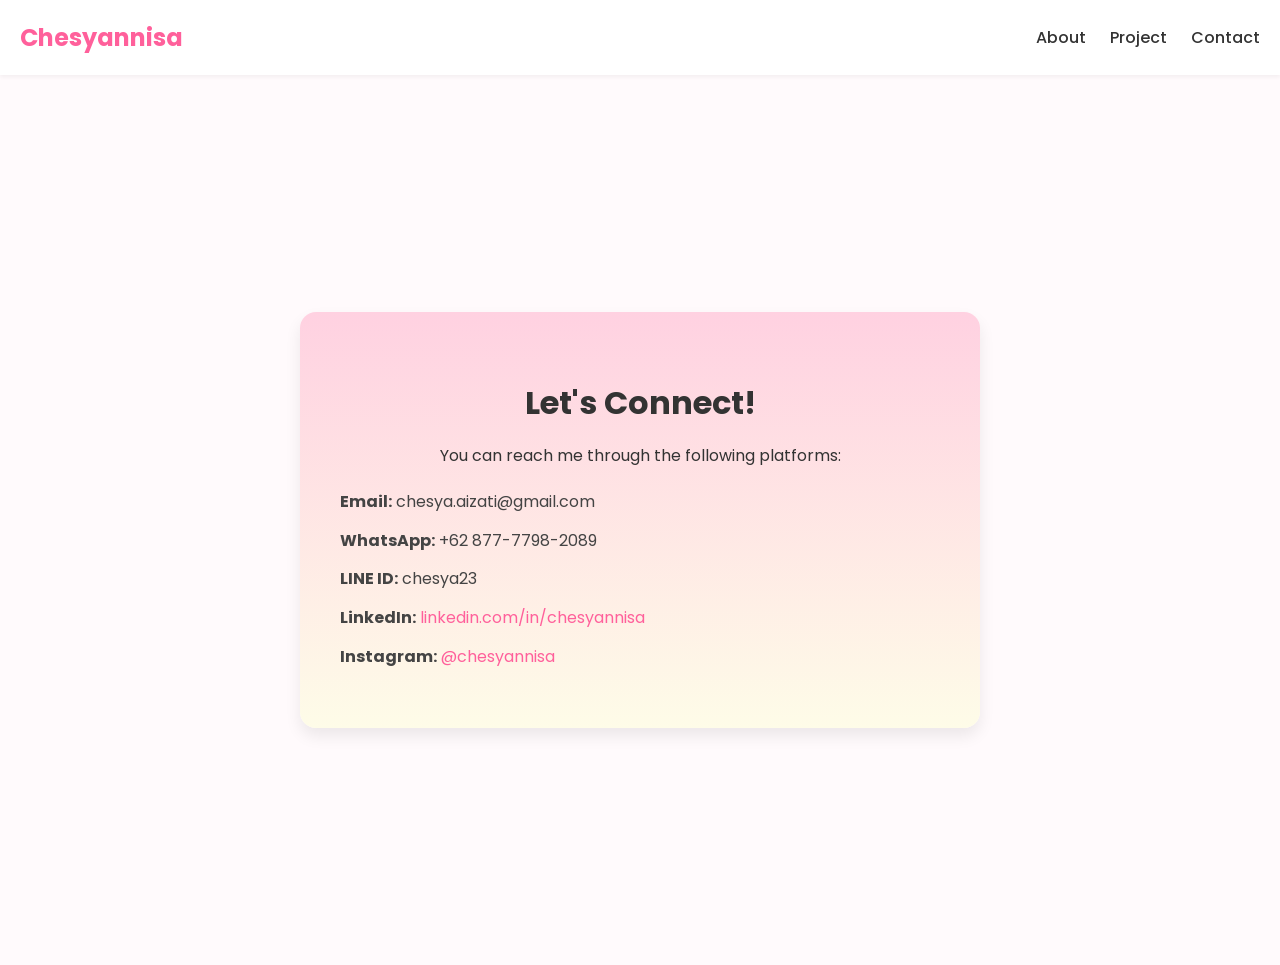
==== contact.html @ 94386bb0 "contact" ====
<!DOCTYPE html>
<html lang="en">
<head>
  <meta charset="UTF-8" />
  <meta name="viewport" content="width=device-width, initial-scale=1.0"/>
  <title>Contact</title>
  <link rel="stylesheet" href="contact.css" />
  <link href="https://fonts.googleapis.com/css2?family=Poppins&display=swap" rel="stylesheet" />
</head>
<body>
  <header class="header">
    <a href="homepage.html" class="logo">Chesyannisa</a>
    <nav class="nav">
      <a href="about.html">About</a>
      <a href="index.html">Project</a>
      <a href="contact.html">Contact</a>
    </nav>
  </header>

  <main class="contact-info-main">
    <section class="contact-info-section">
      <h1>Let's Connect!</h1>
      <p>You can reach me through the following platforms:</p>
      <ul class="contact-list">
        <li><strong>Email:</strong> chesya.aizati@gmail.com</li>
        <li><strong>WhatsApp:</strong> +62 877-7798-2089</li>
        <li><strong>LINE ID:</strong> chesya23</li>
        <li><strong>LinkedIn:</strong> <a href="https://linkedin.com/in/chesyannisa" target="_blank">linkedin.com/in/chesyannisa</a></li>
        <li><strong>Instagram:</strong> <a href="https://instagram.com/chesyannisa" target="_blank">@chesyannisa</a></li>
      </ul>
    </section>
  </main>
</body>
</html>
---- contact.css ----
body {
    margin: 0;
    font-family: 'Poppins', sans-serif;
    background-color: #fffafc;
    color: #333;
  }
  
  .header {
    display: flex;
    justify-content: space-between;
    align-items: center;
    padding: 20px;
    background-color: #ffffff;
    box-shadow: 0 2px 4px rgba(0,0,0,0.05);
  }
  
  .logo {
    font-size: 24px;
    font-weight: bold;
    color: #ff609b;
    text-decoration: none;
  }
  
  .nav a {
    margin-left: 20px;
    text-decoration: none;
    color: #333;
    font-weight: 500;
  }
  
  .nav a:hover {
    color: #ff609b;
  }
  
  .contact-info-main {
    display: flex;
    justify-content: center;
    align-items: center;
    min-height: 90vh;
    padding: 40px 20px;
  }
  
  .contact-info-section {
    max-width: 600px;
    width: 100%;
    background: linear-gradient(to bottom, #FFD1E1, #fefce8);
    padding: 40px;
    border-radius: 16px;
    box-shadow: 0 8px 16px rgba(0, 0, 0, 0.08);
    text-align: center;
  }
  
  .contact-info-section h1 {
    font-size: 32px;
    margin-bottom: 10px;
  }
  
  .contact-info-section p {
    font-size: 16px;
    margin-bottom: 20px;
  }
  
  .contact-list {
    list-style: none;
    padding: 0;
    text-align: left;
    font-size: 16px;
    line-height: 1.8;
    color: #444;
  }
  
  .contact-list li {
    margin-bottom: 10px;
  }
  
  .contact-list a {
    color: #ff609b;
    text-decoration: none;
  }
  
  .contact-list a:hover {
    text-decoration: underline;
  }
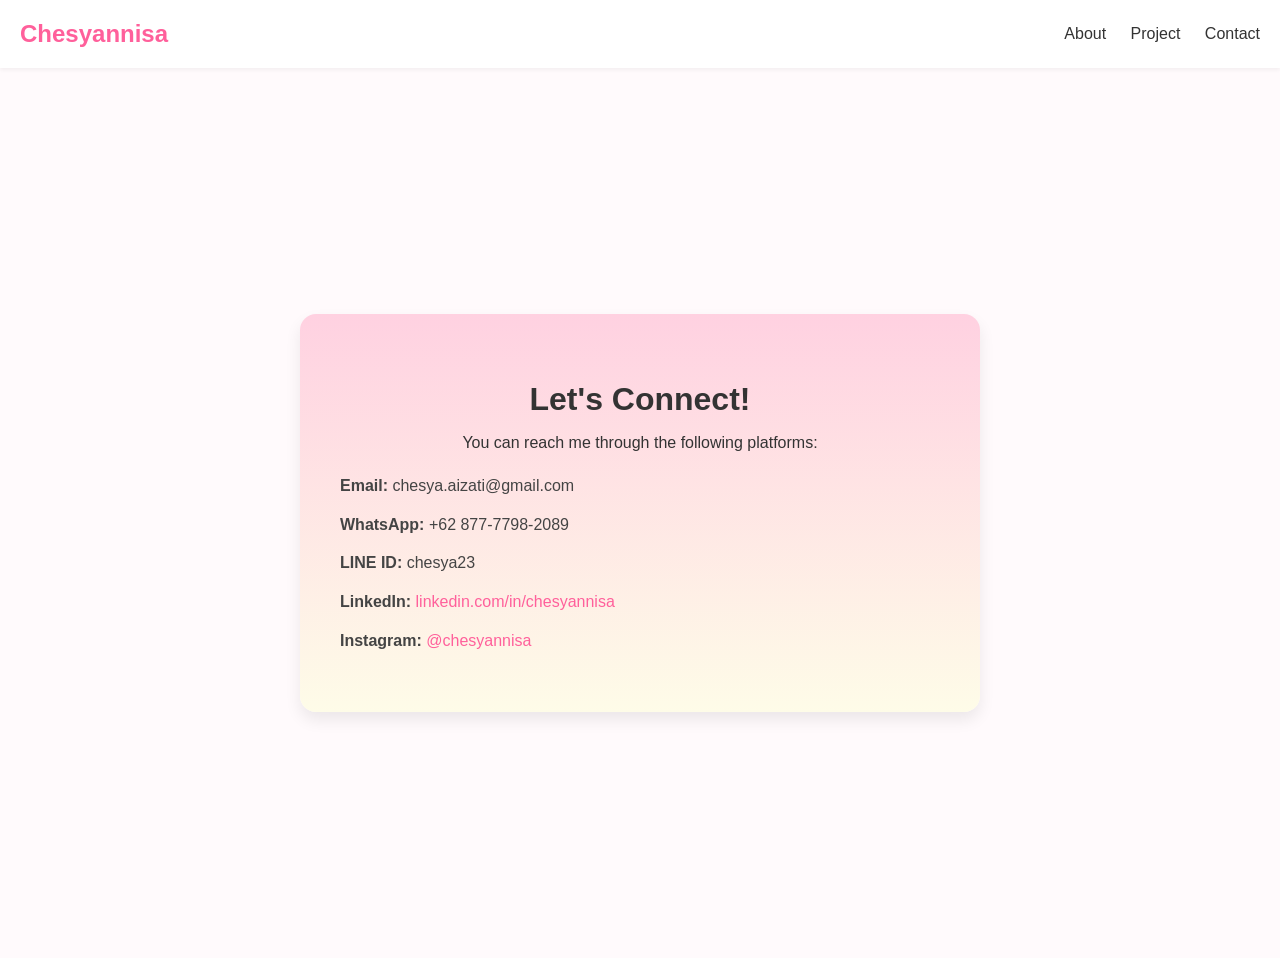
==== commit 36baf2a3: "rapihin" ====
--- a/contact.html
+++ b/contact.html
@@ -5,14 +5,13 @@
   <meta name="viewport" content="width=device-width, initial-scale=1.0"/>
   <title>Contact</title>
   <link rel="stylesheet" href="contact.css" />
-  <link href="https://fonts.googleapis.com/css2?family=Poppins&display=swap" rel="stylesheet" />
 </head>
 <body>
   <header class="header">
     <a href="homepage.html" class="logo">Chesyannisa</a>
     <nav class="nav">
       <a href="about.html">About</a>
-      <a href="index.html">Project</a>
+      <a href="project.html">Project</a>
       <a href="contact.html">Contact</a>
     </nav>
   </header>
